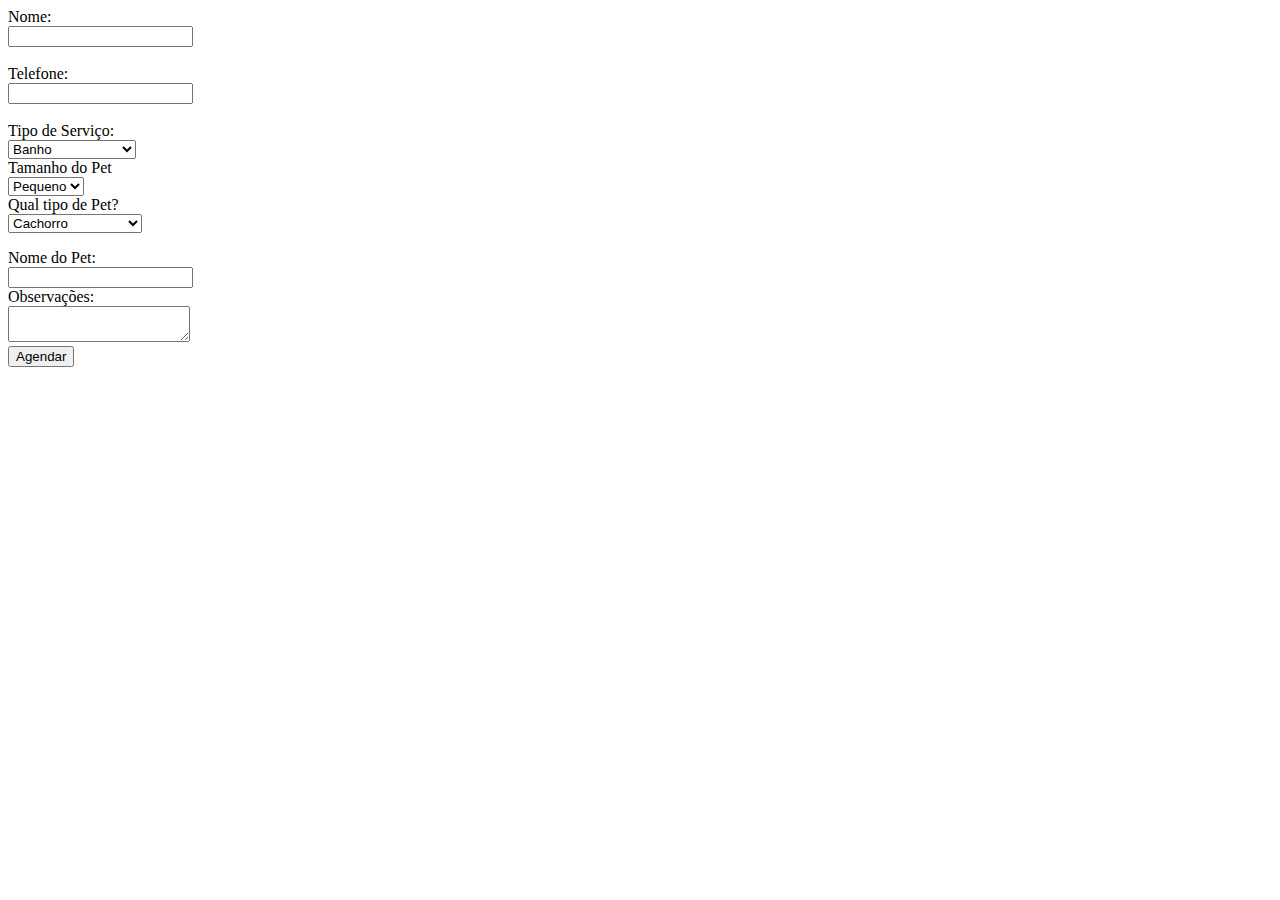
==== index.html @ 70494300 "Adição do Input para Especificar o Tipo de Pet" ====
<!DOCTYPE html>

<head>
    <title>Vida de Pet Santiago</title>
    <meta charset="utf-8">
    <script src="script.js" defer   ></script>
    <link rel="stylesheet" href="vidadepet.css">
</head>

<body>

    <form>
        Nome: <br>
        <input type="text" name="name"> <br>
        <br>

        Telefone: <br>
        <input type="text" name="cel"> <br>
        <br>

        Tipo de Serviço: <br>
        <select name="serv">
            <option>Banho</option>
            <option>Banho + Tosa</option>
            <option>Hidratação</option>
            <option>Serviço Completo</option>
        </select>
    
        <br>
        
        Tamanho do Pet <br>
        <select name="tam">
            <option>Pequeno</option>
            <option>Médio</option>
            <option>Grande</option>
        </select>

        <br>

        Qual tipo de Pet? <br>
        <select name="pet" id="opcaoPet">
            <option value="Cachorro">Cachorro</option>
            <option value ="Gato">Gato</option>
            <option value="Outro">Outro(Especificar):</option>
        </select>

        <p><div id="containerInput"></div></p>

        Nome do Pet: <br>
        <input type="text" name="petn">
        <br>

        Observações: <br>
        <textarea></textarea>

        <br>

        <input type="submit" value ="Agendar">
    </form>

</body>
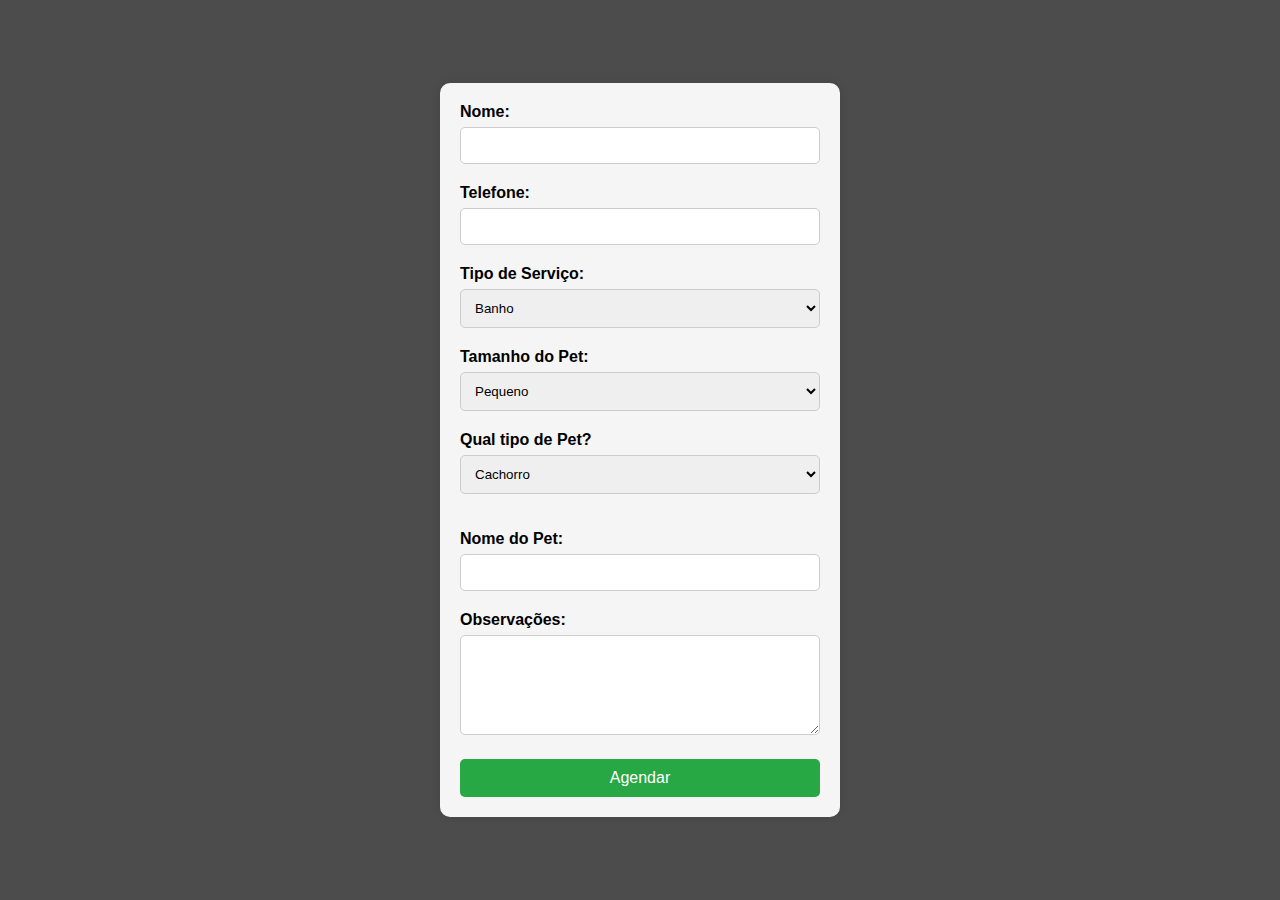
==== commit f5f20139: "Add files via upload" ====
--- a/index.html
+++ b/index.html
@@ -1,61 +1,71 @@
 <!DOCTYPE html>
 
+<html lang="en">
+
 <head>
-    <title>Vida de Pet Santiago</title>
     <meta charset="utf-8">
+    <meta name="viewport" content="width=device-width, initial-scale=1.0">
+    <title>Vida de Pet Santiago Agendamento</title>
     <script src="script.js" defer   ></script>
     <link rel="stylesheet" href="vidadepet.css">
 </head>
 
 <body>
 
-    <form>
-        Nome: <br>
-        <input type="text" name="name"> <br>
-        <br>
+    <div class="form-container">
+        <form>
+            <label for="name">Nome:</label>
+            <input type="text" id = "name" name="name">
 
-        Telefone: <br>
-        <input type="text" name="cel"> <br>
-        <br>
+            <br>
+            
+            <label for="cel">Telefone: </label>
+            <input type="text" id ="cel" name="cel"> 
 
-        Tipo de Serviço: <br>
-        <select name="serv">
-            <option>Banho</option>
-            <option>Banho + Tosa</option>
-            <option>Hidratação</option>
-            <option>Serviço Completo</option>
-        </select>
+            <br>
+
+            <label for="serv">Tipo de Serviço: </label>
+            <select id= "serv" name="serv">
+                <option>Banho</option>
+                <option>Banho + Tosa</option>
+                <option>Hidratação</option>
+                <option>Serviço Completo</option>
+            </select>
+            
+            <br>
+            
+            <label for ="tam">Tamanho do Pet:</label>
+            <select id= "tam" name="tam">
+                <option>Pequeno</option>
+                <option>Médio</option>
+                <option>Grande</option>
+            </select>
+
+            <br>
+
+            <label for="pet">Qual tipo de Pet? </label>
+            <select name="pet" id="opçaoPet">
+                <option value="Cachorro">Cachorro</option>
+                <option value ="Gato">Gato</option>
+                <option value="Outro">Outro(Especificar):</option>
+            </select>
+
+            <p><div id="containerInput"></div></p>
+
+            <label for="petn">Nome do Pet: </label>
+            <input type="text" id="petn" name="petn">
+
+            <br>
+
+            <label for="obs">Observações:</label> 
+            <textarea id="obs" name="obs"></textarea>
+
+            <br>
+
+            <input type="submit" value ="Agendar">
+        </form>
+    </div>
     
-        <br>
-        
-        Tamanho do Pet <br>
-        <select name="tam">
-            <option>Pequeno</option>
-            <option>Médio</option>
-            <option>Grande</option>
-        </select>
+</body>
 
-        <br>
-
-        Qual tipo de Pet? <br>
-        <select name="pet" id="opcaoPet">
-            <option value="Cachorro">Cachorro</option>
-            <option value ="Gato">Gato</option>
-            <option value="Outro">Outro(Especificar):</option>
-        </select>
-
-        <p><div id="containerInput"></div></p>
-
-        Nome do Pet: <br>
-        <input type="text" name="petn">
-        <br>
-
-        Observações: <br>
-        <textarea></textarea>
-
-        <br>
-
-        <input type="submit" value ="Agendar">
-    </form>
-
-</body>+</html>--- a/vidadepet.css
+++ b/vidadepet.css
@@ -0,0 +1,73 @@
+
+body {
+    font-family: Arial, sans-serif;
+    background: url('imagens/cachorro4.jpg') no-repeat center center fixed;
+    background-size: cover;
+    background-blend-mode: overlay;
+    background-color: rgba(0, 0, 0, 0.7); /* Fundo preto com opacidade para sobrepor a imagem */
+    margin: 0;
+    padding: 0;
+    display: flex;
+    justify-content: center;
+    align-items: center;
+    height: 100vh;
+}
+
+
+.form-container{
+    background-color: whitesmoke;
+    padding: 20px;
+    border-radius: 10px;
+    box-shadow: 0 0 10px rgba(0, 0, 0, 0.1);
+    width: 100%;
+    max-width: 400px;
+    box-sizing: border-box;
+}
+
+form label {
+
+    display: block;
+    margin-bottom: 6px;
+    font-weight: bold;
+
+} 
+
+form input[type="text"],
+form select,
+form textarea {
+
+    width: 100%;
+    padding: 10px;
+    margin-bottom: 20px;
+    border: 1px solid #ccc;
+    border-radius: 5px;
+    box-sizing: border-box;
+    resize: vertical;
+    transition: all 0.3s ease;
+
+}
+
+form textarea {
+
+    height: 100px;
+    resize: both;
+    transition: all 0.3s ease;
+
+}
+
+form input[type="submit"] {
+
+    width: 100%;
+    padding: 10px;
+    background-color: #28a745;
+    color: white;
+    border: none;
+    border-radius: 5px;
+    cursor: pointer;
+    font-size: 16px;
+
+}
+
+form input[type="submit"]:hover {
+    background-color: #218838;
+}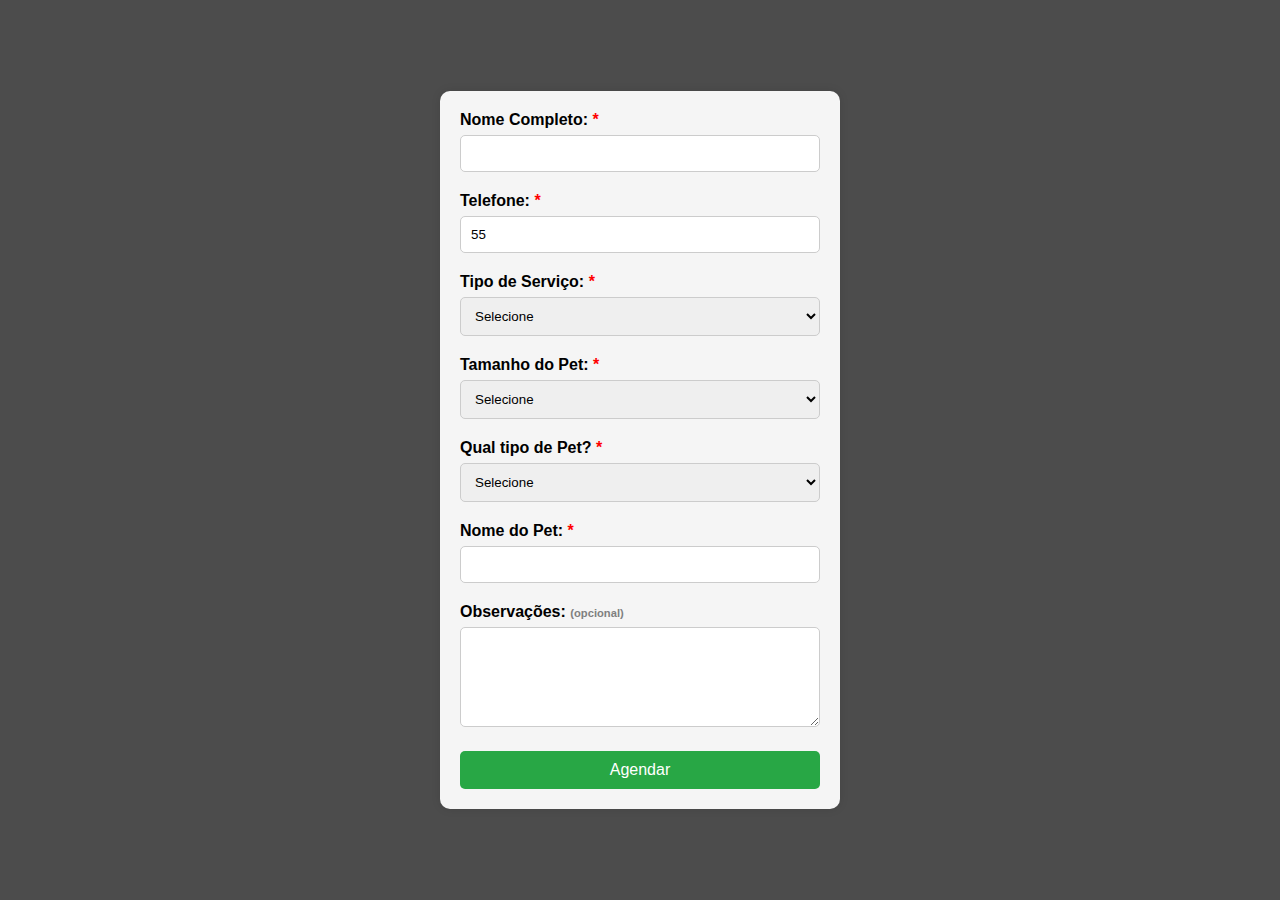
==== commit 41d52548: "Configuração de Validação de dados (Front)" ====
--- a/index.html
+++ b/index.html
@@ -1,12 +1,12 @@
 <!DOCTYPE html>
 
-<html lang="en">
+<html lang="pt-br">
 
 <head>
     <meta charset="utf-8">
     <meta name="viewport" content="width=device-width, initial-scale=1.0">
     <title>Vida de Pet Santiago Agendamento</title>
-    <script src="script.js" defer   ></script>
+    <script src="script.js" defer></script>
     <link rel="stylesheet" href="vidadepet.css">
 </head>
 
@@ -14,28 +14,30 @@
 
     <div class="form-container">
         <form>
-            <label for="name">Nome:</label>
-            <input type="text" id = "name" name="name">
-
-            <br>
-            
-            <label for="cel">Telefone: </label>
-            <input type="text" id ="cel" name="cel"> 
+            <label for="name" id="nameLabel">Nome Completo: <b>*</b></label>
+            <input type="text" id="name" name="name">
 
             <br>
 
-            <label for="serv">Tipo de Serviço: </label>
-            <select id= "serv" name="serv">
+            <label for="cel" id="celLabel">Telefone: <b>*</b></label>
+            <input type="number" id="cel" name="cel" value=55>
+
+            <br>
+
+            <label for="serv" id="servLabel">Tipo de Serviço: <b>*</b></label>
+            <select id="serv" name="serv">
+                <option value="Selecione">Selecione</option>
                 <option>Banho</option>
                 <option>Banho + Tosa</option>
                 <option>Hidratação</option>
                 <option>Serviço Completo</option>
             </select>
-            
+
             <br>
-            
-            <label for ="tam">Tamanho do Pet:</label>
-            <select id= "tam" name="tam">
+
+            <label for="tam" id="tamLabel">Tamanho do Pet: <b>*</b></label>
+            <select id="tam" name="tam">
+                <option value="Selecione">Selecione</option>
                 <option>Pequeno</option>
                 <option>Médio</option>
                 <option>Grande</option>
@@ -43,29 +45,30 @@
 
             <br>
 
-            <label for="pet">Qual tipo de Pet? </label>
-            <select name="pet" id="opçaoPet">
+            <label for="pet" id="tipoLabel">Qual tipo de Pet? <b>*</b></label>
+            <select name="pet" id="opcaoPet">
+                <option value="Selecione">Selecione</option>
                 <option value="Cachorro">Cachorro</option>
-                <option value ="Gato">Gato</option>
+                <option value="Gato">Gato</option>
                 <option value="Outro">Outro(Especificar):</option>
             </select>
 
-            <p><div id="containerInput"></div></p>
+            <div id="containerInput"></div>
 
-            <label for="petn">Nome do Pet: </label>
+            <label for="petn" id="petnLabel">Nome do Pet: <b>*</b></label>
             <input type="text" id="petn" name="petn">
 
             <br>
 
-            <label for="obs">Observações:</label> 
+            <label for="obs">Observações: <b id="opcional">(opcional)</b></label>
             <textarea id="obs" name="obs"></textarea>
 
             <br>
 
-            <input type="submit" value ="Agendar">
+            <input type="button" value="Agendar" onclick="verificaSubmit()">
         </form>
     </div>
-    
+
 </body>
 
 </html>--- a/vidadepet.css
+++ b/vidadepet.css
@@ -1,10 +1,10 @@
-
 body {
     font-family: Arial, sans-serif;
     background: url('imagens/cachorro4.jpg') no-repeat center center fixed;
     background-size: cover;
     background-blend-mode: overlay;
-    background-color: rgba(0, 0, 0, 0.7); /* Fundo preto com opacidade para sobrepor a imagem */
+    background-color: rgba(0, 0, 0, 0.7);
+    /* Fundo preto com opacidade para sobrepor a imagem */
     margin: 0;
     padding: 0;
     display: flex;
@@ -14,7 +14,7 @@
 }
 
 
-.form-container{
+.form-container {
     background-color: whitesmoke;
     padding: 20px;
     border-radius: 10px;
@@ -30,9 +30,10 @@
     margin-bottom: 6px;
     font-weight: bold;
 
-} 
+}
 
 form input[type="text"],
+form input[type="number"],
 form select,
 form textarea {
 
@@ -55,7 +56,7 @@
 
 }
 
-form input[type="submit"] {
+form input[type="button"] {
 
     width: 100%;
     padding: 10px;
@@ -68,6 +69,23 @@
 
 }
 
-form input[type="submit"]:hover {
+form input[type="button"]:hover {
     background-color: #218838;
+}
+
+
+/* Oculta o Contador do input number */
+input[type="number"]::-webkit-inner-spin-button,
+input[type="number"]::-webkit-outer-spin-button {
+    -webkit-appearance: none;
+    margin: 0;
+}
+
+b {
+    color: red;
+}
+
+#opcional {
+    font-size: 0.7em;
+    color: gray;
 }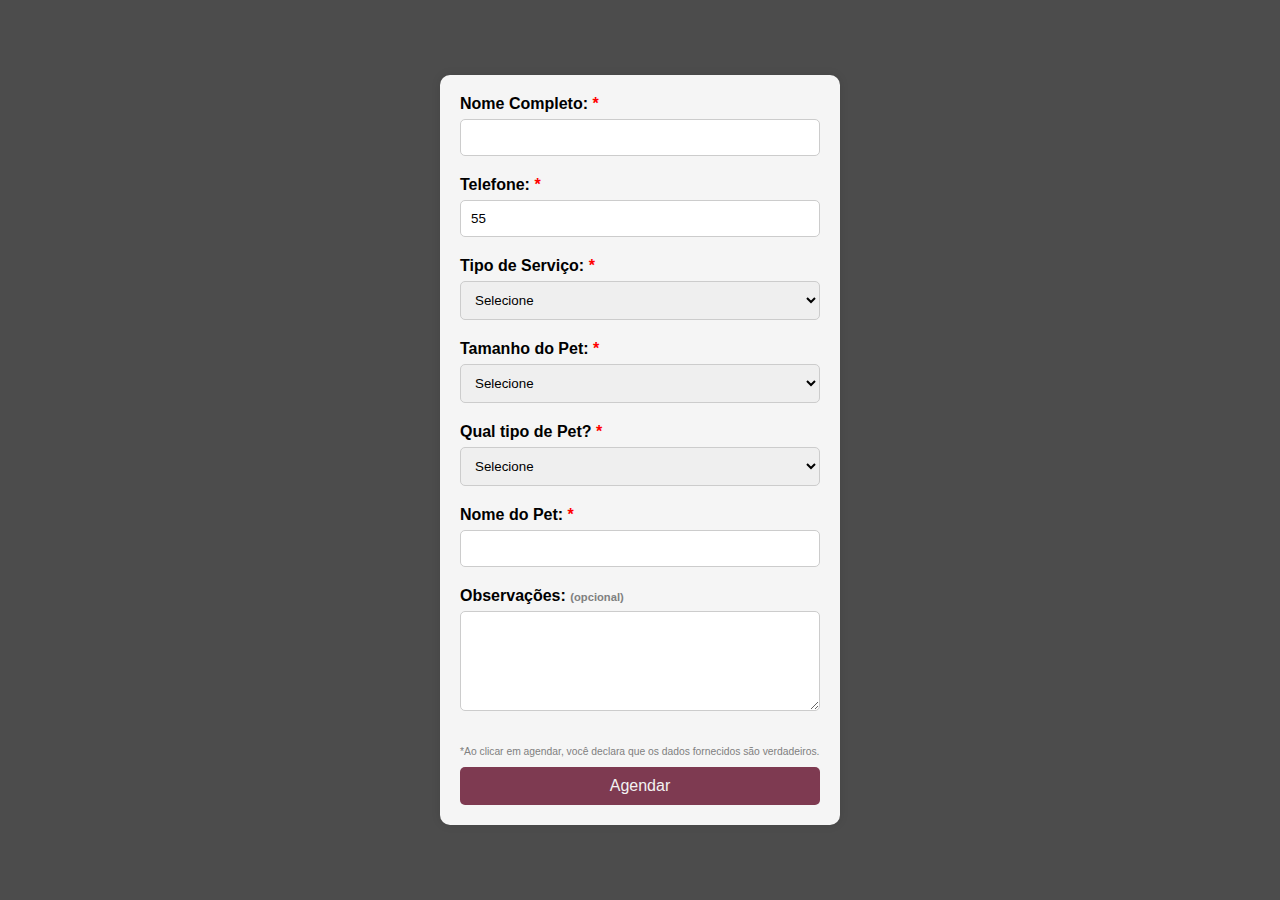
==== commit 61263105: "Funcionalidades no Botão 'Agendar'" ====
--- a/index.html
+++ b/index.html
@@ -64,7 +64,7 @@
             <textarea id="obs" name="obs"></textarea>
 
             <br>
-
+            <p id="termo">*Ao clicar em agendar, você declara que os dados fornecidos são verdadeiros.</p>
             <input type="button" value="Agendar" onclick="verificaSubmit()">
         </form>
     </div>
--- a/vidadepet.css
+++ b/vidadepet.css
@@ -57,26 +57,24 @@
 }
 
 form input[type="button"] {
-
     width: 100%;
     padding: 10px;
-    background-color: #28a745;
-    color: white;
+    background-color: #7e3a51;
+    color: #f2f2f2;
     border: none;
     border-radius: 5px;
     cursor: pointer;
     font-size: 16px;
-
+    transition: 0.3s ease;
 }
 
 form input[type="button"]:hover {
-    background-color: #218838;
+    background-color: #ace2d4;
+    transform: scale(1.045);
 }
 
-
-/* Oculta o Contador do input number */
 input[type="number"]::-webkit-inner-spin-button,
-input[type="number"]::-webkit-outer-spin-button {
+input[type="number"]::-webkit-outer-spin-button {/* Oculta o Contador do input number */
     -webkit-appearance: none;
     margin: 0;
 }
@@ -88,4 +86,9 @@
 #opcional {
     font-size: 0.7em;
     color: gray;
+}
+
+#termo{
+    color: gray;
+    font-size: 0.645em;
 }